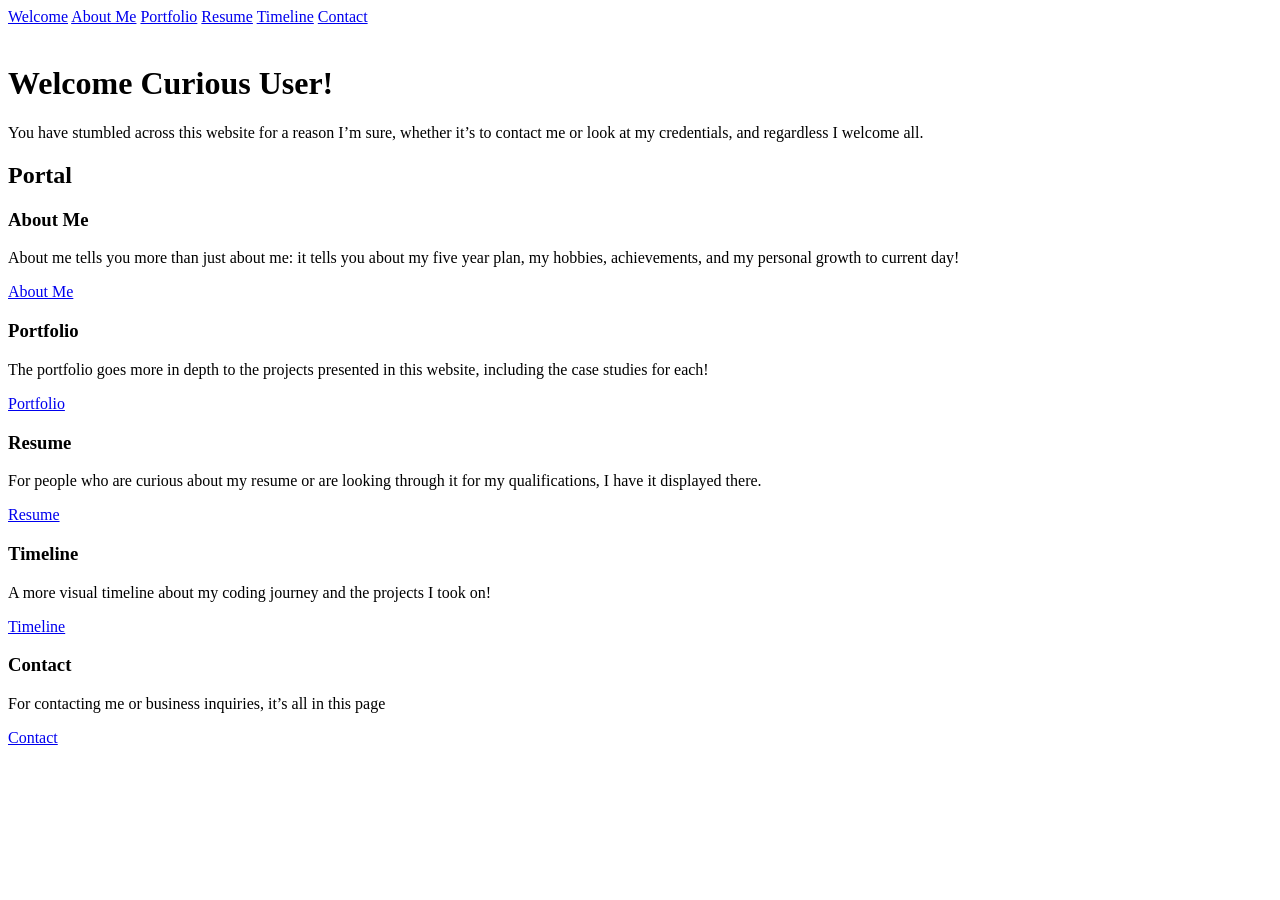
==== index.html @ 025c2a87 "Got started in portfolio coding Added a few files and got some html done in them" ====
<!DOCTYPE html>
<html lang="en">
<head>
    <meta charset="UTF-8">
    <meta name="viewport" content="width=device-width, initial-scale=1.0">
     <link rel="stylesheet" href="styles.css">
    <title>Welcome | Randy Lopez</title>
</head>
<body>
    <nav class="nav-bar">
        <a href="index.html">Welcome</a>
        <a href="aboutme.html">About Me</a>
        <a href="portfolio.html">Portfolio</a>
        <a href="resume.html">Resume</a>
        <a href="timeline.html">Timeline</a>
        <a href="contact.html">Contact</a>
    </nav>
<img class="hero-index" href="images/welcome.png">
<span class="title-welcome">
    <h1>Welcome Curious User!</h1>
    <p>You have stumbled across this website for a reason I’m sure, whether it’s to contact me or look at my credentials, and regardless I welcome all.</p>
<h2>Portal</h2>
</span>

<span class="aboutmecard" id="card">
    <h3>About Me</h3>
    <p>About me tells you more than just about me: it tells you about my five year plan, my hobbies, achievements, and my personal growth to current day!</p>
    <a href="aboutme.html">About Me</a>
</span>

<span class="portfoliocard" id="card">
    <h3>Portfolio</h3>
    <p>The portfolio goes more in depth to the projects presented in this website, including the case studies for each!</p>
    <a href="portfolio.html">Portfolio</a>
</span>

<span class="resumecard" id="card">
    <h3>Resume</h3>
    <p>For people who are curious about my resume or are looking through it for my qualifications, I have it displayed there.</p>
    <a href="resume.html">Resume</a>
</span>

<span class="timelinecard" id="card">
    <h3>Timeline</h3>
    <p>A more visual timeline about my coding journey and the projects I took on!</p>
    <a href="timeline.html">Timeline</a>
</span>

<span class="contactcard" id="card">
    <h3>Contact</h3>
    <p>For contacting me or business inquiries, it’s all in this page</p>
    <a href="contact.html">Contact</a>
</span>

    <script></script>
</body>
</html>
---- styles.css ----
:root{
primary: #273786;
secondary: #3B86B4;
uiprimary: #00722A;
uisecondary: #4C8140;
}
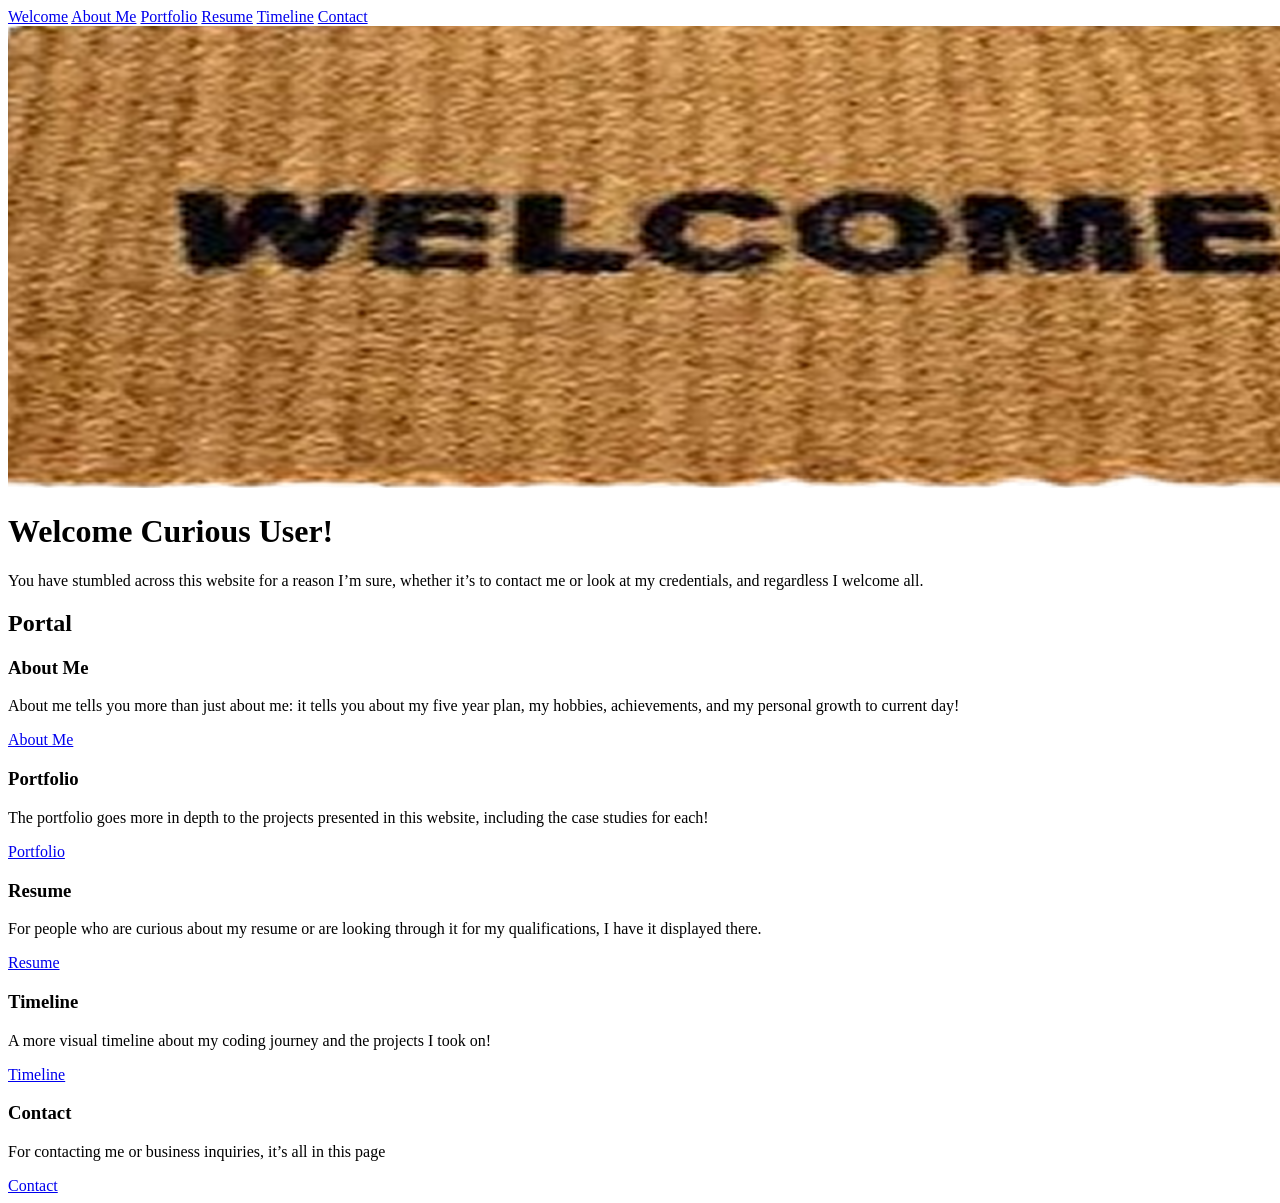
==== commit 355bcb71: "New images, finished portfolio and timeline" ====
--- a/index.html
+++ b/index.html
@@ -15,7 +15,7 @@
         <a href="timeline.html">Timeline</a>
         <a href="contact.html">Contact</a>
     </nav>
-<img class="hero-index" href="images/welcome.png">
+<img class="hero-index" src="images/welcome.png">
 <span class="title-welcome">
     <h1>Welcome Curious User!</h1>
     <p>You have stumbled across this website for a reason I’m sure, whether it’s to contact me or look at my credentials, and regardless I welcome all.</p>
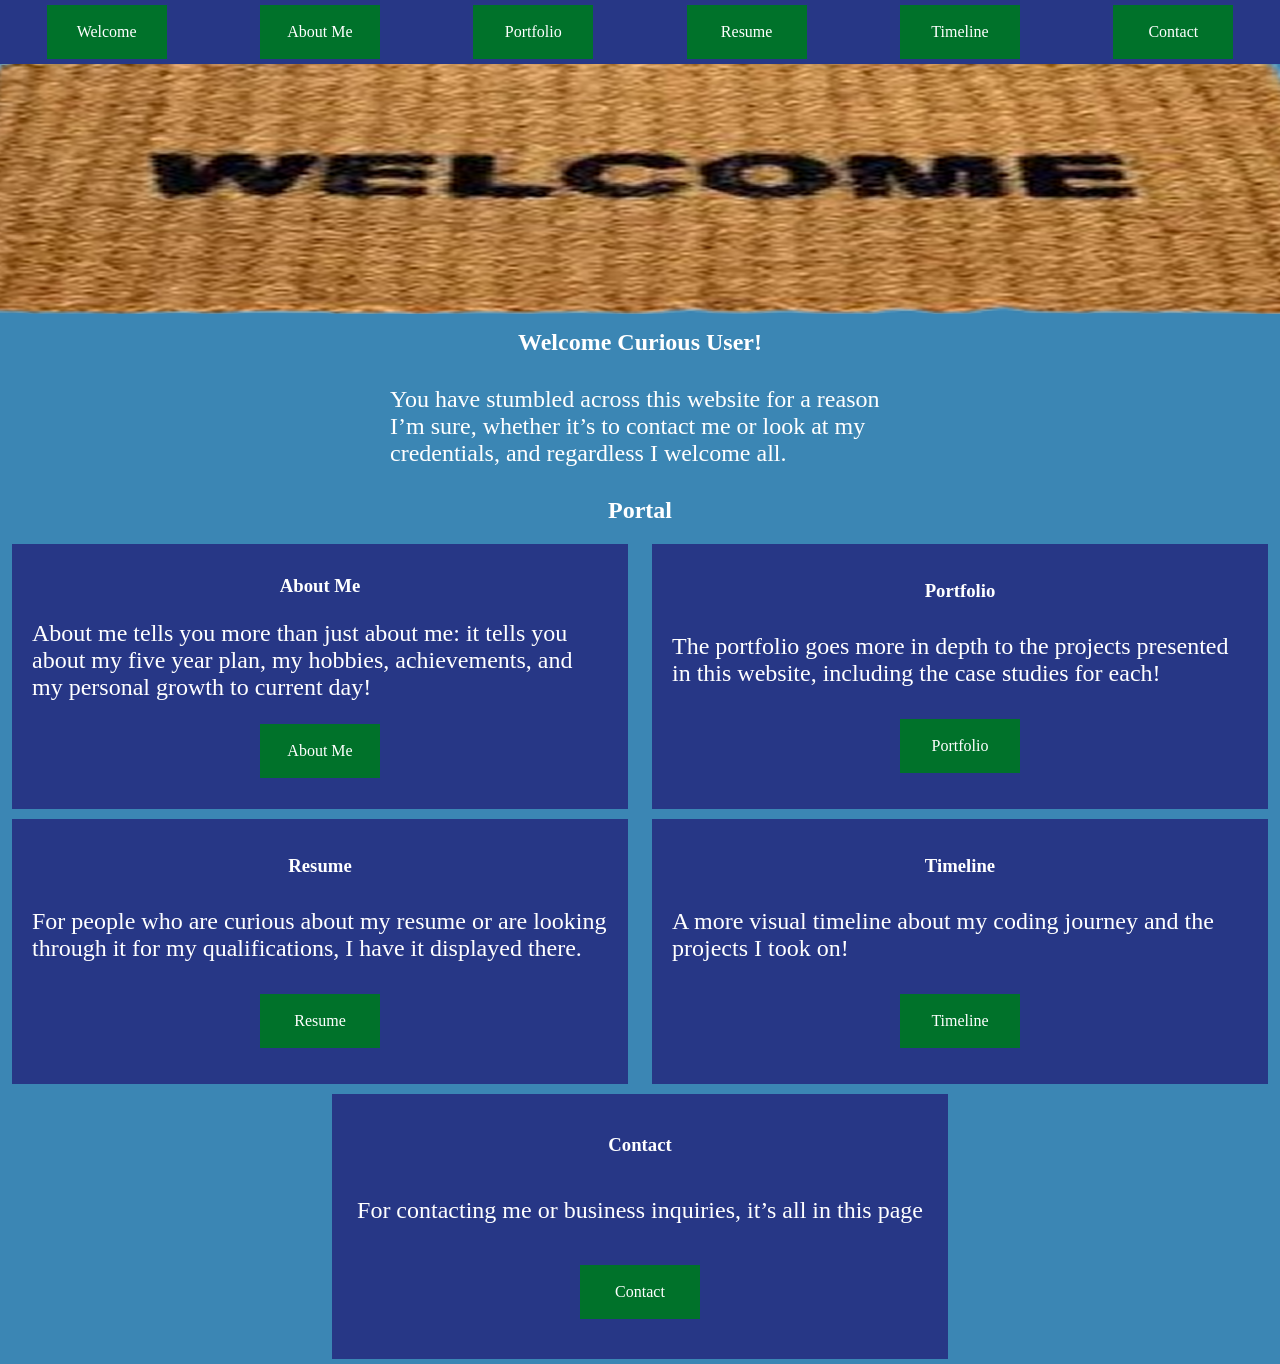
==== commit 347d97d9: "Basically the CSS is done Just need to add some images, but I added all of the CSS needed for the wh" ====
--- a/index.html
+++ b/index.html
@@ -1,12 +1,14 @@
 <!DOCTYPE html>
 <html lang="en">
+
 <head>
     <meta charset="UTF-8">
     <meta name="viewport" content="width=device-width, initial-scale=1.0">
-     <link rel="stylesheet" href="styles.css">
+    <link rel="stylesheet" href="styles.css">
     <title>Welcome | Randy Lopez</title>
 </head>
-<body>
+
+<body class="index">
     <nav class="nav-bar">
         <a href="index.html">Welcome</a>
         <a href="aboutme.html">About Me</a>
@@ -15,43 +17,50 @@
         <a href="timeline.html">Timeline</a>
         <a href="contact.html">Contact</a>
     </nav>
-<img class="hero-index" src="images/welcome.png">
-<span class="title-welcome">
-    <h1>Welcome Curious User!</h1>
-    <p>You have stumbled across this website for a reason I’m sure, whether it’s to contact me or look at my credentials, and regardless I welcome all.</p>
-<h2>Portal</h2>
-</span>
+    <img alt="hero-img" class="hero-index" src="images/welcome.png">
+    <section class="introduction">
+        <h1>Welcome Curious User!</h1>
+        <span class="welcome">
+        <p>You have stumbled across this website for a reason I’m sure, whether it’s to contact me or look at my
+            credentials, and regardless I welcome all.</p>
+        </span>
+        <h2>Portal</h2>
+    </section>
 
-<span class="aboutmecard" id="card">
-    <h3>About Me</h3>
-    <p>About me tells you more than just about me: it tells you about my five year plan, my hobbies, achievements, and my personal growth to current day!</p>
-    <a href="aboutme.html">About Me</a>
-</span>
+    <section class="indexcardcontainer">
+        <section class="aboutmecard">
+            <h3>About Me</h3>
+            <p>About me tells you more than just about me: it tells you about my five year plan, my hobbies,
+                achievements, and my personal growth to current day!</p>
+            <a href="aboutme.html">About Me</a>
+        </section>
 
-<span class="portfoliocard" id="card">
-    <h3>Portfolio</h3>
-    <p>The portfolio goes more in depth to the projects presented in this website, including the case studies for each!</p>
-    <a href="portfolio.html">Portfolio</a>
-</span>
+        <section class="portfoliocard">
+            <h3>Portfolio</h3>
+            <p>The portfolio goes more in depth to the projects presented in this website, including the case studies
+                for each!</p>
+            <a href="portfolio.html">Portfolio</a>
+        </section>
 
-<span class="resumecard" id="card">
-    <h3>Resume</h3>
-    <p>For people who are curious about my resume or are looking through it for my qualifications, I have it displayed there.</p>
-    <a href="resume.html">Resume</a>
-</span>
+        <section class="resumecard">
+            <h3>Resume</h3>
+            <p>For people who are curious about my resume or are looking through it for my qualifications, I have it
+                displayed there.</p>
+            <a href="resume.html">Resume</a>
+        </section>
 
-<span class="timelinecard" id="card">
-    <h3>Timeline</h3>
-    <p>A more visual timeline about my coding journey and the projects I took on!</p>
-    <a href="timeline.html">Timeline</a>
-</span>
+        <section class="timelinecard">
+            <h3>Timeline</h3>
+            <p>A more visual timeline about my coding journey and the projects I took on!</p>
+            <a href="timeline.html">Timeline</a>
+        </section>
 
-<span class="contactcard" id="card">
-    <h3>Contact</h3>
-    <p>For contacting me or business inquiries, it’s all in this page</p>
-    <a href="contact.html">Contact</a>
-</span>
+        <section class="contactcard">
+            <h3>Contact</h3>
+            <p>For contacting me or business inquiries, it’s all in this page</p>
+            <a href="contact.html">Contact</a>
+        </section>
+    </section>
+</body>
 
-    <script></script>
-</body>
 </html>
--- a/styles.css
+++ b/styles.css
@@ -1,6 +1,330 @@
-:root{
-primary: #273786;
-secondary: #3B86B4;
-uiprimary: #00722A;
-uisecondary: #4C8140;
+:root {
+    --primary: #273786;
+    --secondary: #3B86B4;
+    --uiprimary: #00722A;
+    --uisecondary: #4C8140;
+    --resumecolor: #043382;
+}
+
+* {
+    color: white;
+    margin: 0;
+}
+
+body {
+    background-color: var(--secondary);
+    display: flex;
+    flex-direction: column;
+    align-items: center;
+}
+
+.hero-index,
+.hero-aboutme,
+.hero-portfolio,
+.hero-contact {
+    width: 100vw;
+    height: 250px;
+}
+
+body {
+    display: flex;
+    flex-direction: column;
+    align-items: center;
+    justify-content: center;
+}
+
+a {
+    display: flex;
+    align-items: center;
+    justify-content: center;
+    background-color: var(--uiprimary);
+    text-decoration: none;
+    height: 6vh;
+    width: 120px;
+}
+
+a:hover {
+    background-color: var(--uisecondary);
+    transition: 0.2s ease;
+    scale: 1.1;
+}
+
+p {
+    font-size: x-large;
+}
+
+.nav-bar {
+    background-color: var(--primary);
+    display: flex;
+    justify-content: space-around;
+    padding: 5px;
+    width: 100vw;
+}
+
+.introduction {
+    display: flex;
+    flex-direction: column;
+    align-items: center;
+    justify-content: space-around;
+    height: 25vh;
+}
+
+.indexcardcontainer,
+.aboutmecardcontainer {
+    display: flex;
+    flex-wrap: wrap;
+    width: 100vw;
+    justify-content: space-around;
+}
+
+.aboutmecard,
+.portfoliocard,
+.resumecard,
+.timelinecard,
+.contactcard {
+    display: flex;
+    flex-direction: column;
+    justify-content: space-around;
+    align-items: center;
+    background-color: var(--primary);
+    width: 45vw;
+    height: 25vh;
+    padding: 20px;
+    margin: 5px;
+}
+
+.summary {
+    background-color: var(--primary);
+    width: 30vw;
+    margin: 40px;
+}
+
+.yearplans,
+.achievements,
+.reflection,
+.hobbies {
+    display: flex;
+    flex-direction: column;
+    align-items: center;
+    background-color: var(--primary);
+    margin: 5px;
+    width: 40vw;
+    justify-content: space-around;
+    padding: 10px;
+}
+
+h1 {
+    text-align: center;
+}
+
+.welcome,
+.quote,
+.casestudydesc,
+.thanks {
+    width:500px;
+}
+
+.portfoliosubsection {
+    margin: 20px;
+}
+
+.bioshield,
+.pawpal,
+.eecu,
+.enrichment-essay,
+.attention-essay {
+    display: flex;
+    flex-direction: column;
+    align-items: center;
+    margin: 10px;
+    width: 40vw;
+    background-color: var(--primary);
+    padding: 10px
+}
+
+.codingcardcontainer {
+    width: 100vw;
+    display: flex;
+    flex-direction: row;
+    flex-wrap: wrap;
+    justify-content: space-around;
+}
+
+.eecu {
+    align-self: center;
+}
+
+.bioshieldproject,
+.pawpalproject,
+.eecuproject {
+margin: 30px;
+}
+
+.bioshieldwebsite,
+.pawpalwebsite,
+.eecuwebsite {
+height: 55vh;
+width: 40vw;
+}
+
+.essaycardcontainer {
+    display: flex;
+    justify-content: space-around;
+    width: 100vw;
+}
+
+.enrichment-essay,
+.attention-essay {
+    display: flex;
+    flex-direction: column;
+    justify-content: space-around;
+    height: 20vh;
+    padding: 30px;
+}
+
+.contactmethods {
+    background-color: var(--primary);
+    width: 60vw;
+    height: 30vh;
+    display: flex;
+    flex-direction: column;
+    align-items: flex-start;
+    justify-content: space-around;
+    padding: 30px;
+    margin: 20px;
+}
+
+a.facebook,
+a.instagram,
+a.linkedin {
+    display: inline-block;
+    text-decoration: underline;
+    width: 30vw;
+    background-color: rgba(0, 0, 0, 0);
+}
+
+a.facebook {
+    width: 50vw;
+}
+
+a.facebook:hover,
+a.instagram:hover,
+a.linkedin:hover {
+scale:1.0
+}
+
+.contacttitle {
+    align-self: center;
+}
+
+.resumesummary {
+    width: 30vw;
+}
+
+button {
+    background-color: var(--uiprimary);
+    border: 0px;
+    border-radius: 40px;
+    font-size: xx-large;
+    padding: 20px;
+    margin: 30px;
+}
+
+#showresume {
+margin-right: 2.5vw;
+}
+
+#closeresume {
+margin-left: 2.5vw;
+}
+
+.resume {
+    background-color: white;
+}
+
+.resumeheader {
+    display: flex;
+    justify-content: space-around;
+    font-size: xxx-large;
+    padding: 10px;
+    background-color: var(--resumecolor)
+}
+
+.resume-title {
+    background-color: var(--resumecolor);
+    width: max-content;
+    padding: 10px;
+    border-radius: 14px;
+    font-size: x-large;
+}
+
+.webdesignersummary,
+ul,
+li,
+strong {
+    color: black;
+}
+
+.professionalsummary {
+    display: flex;
+    flex-direction: column;
+    width: 20vw;
+    margin-top: 10px;
+}
+
+.resumecontact {
+    display: flex;
+    flex-direction: column;
+    margin-top: 10px;
+}
+
+a.github,
+a.resumelinkedin {
+    color: rgb(0, 106, 177);
+    text-decoration: underline;
+    background-color: rgba(0, 0, 0, 0);
+    width: 12vw;
+}
+
+a.github:hover,
+a.resumelinkedin:hover {
+    scale: 1.0;
+}
+
+.summarycontact {
+    display: flex;
+    justify-content: space-around;
+}
+
+.projectskills {
+display: flex;
+justify-content: space-around;
+height: 30vh;
+}
+
+.skillsettechnical, 
+.skillsetsocial,
+.bioshieldoverview,
+.pawpaloverview,
+.zoologixoverview {
+    color: black;
+}
+
+.education {
+    display: flex;
+    flex-direction: column;
+    justify-content: space-around;
+    height: 20vh;
+}
+
+.event {
+    display: flex;
+    flex-direction: column;
+    background-color: white;
+width: 20vw;
+}
+
+p.eventdesc,
+h3.eventdate {
+    color: black;
 }
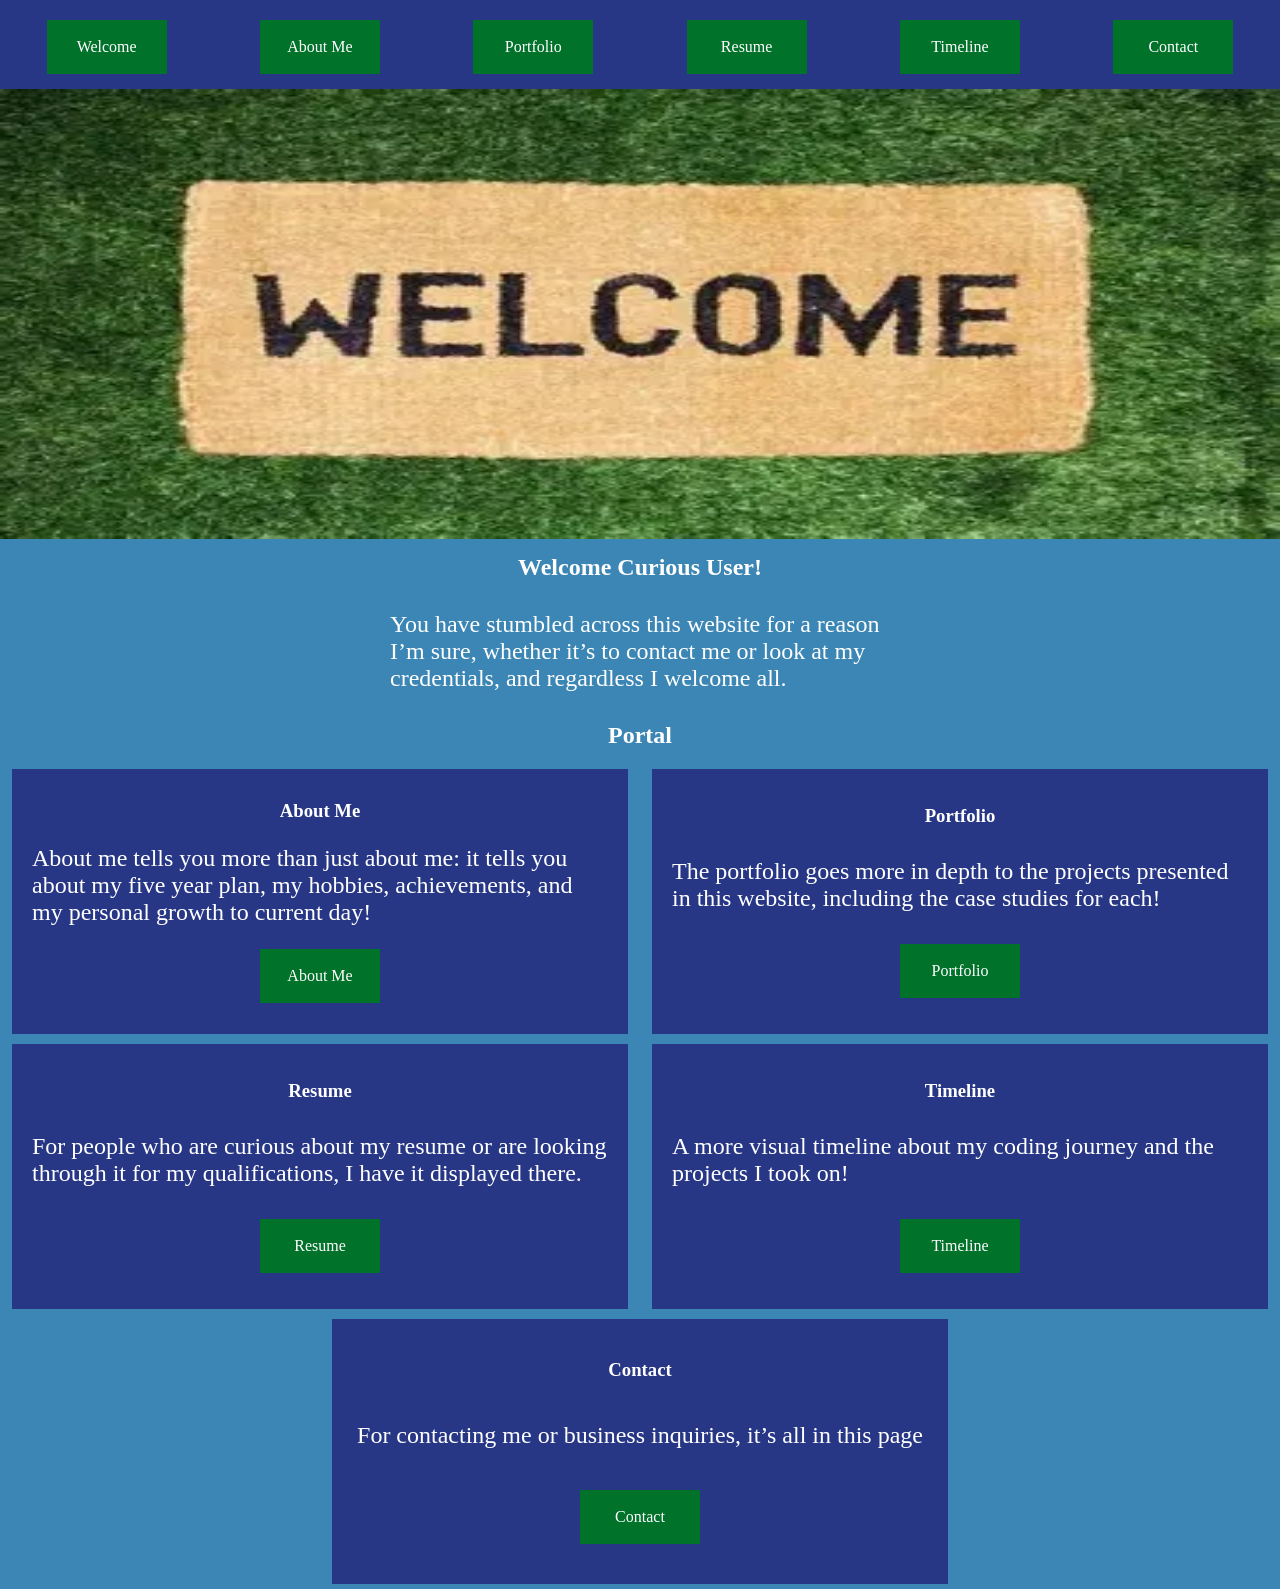
==== commit 313e6ec2: "Fixed timeline, updated pictures, updated nav bar so the links don't stick to the top of the screen" ====
--- a/index.html
+++ b/index.html
@@ -10,14 +10,14 @@
 
 <body class="index">
     <nav class="nav-bar">
-        <a href="index.html">Welcome</a>
-        <a href="aboutme.html">About Me</a>
-        <a href="portfolio.html">Portfolio</a>
-        <a href="resume.html">Resume</a>
-        <a href="timeline.html">Timeline</a>
-        <a href="contact.html">Contact</a>
+        <a href="index.html" class="welcomelink" id="navlink">Welcome</a>
+        <a href="aboutme.html" class="aboutmelink" id="navlink">About Me</a>
+        <a href="portfolio.html" class="portfoliolink" id="navlink">Portfolio</a>
+        <a href="resume.html" class="resmelink" id="navlink">Resume</a>
+        <a href="timeline.html" class="timelinelink" id="navlink">Timeline</a>
+        <a href="contact.html" class="contactlink" id="navlink">Contact</a>
     </nav>
-    <img alt="hero-img" class="hero-index" src="images/welcome.png">
+    <img alt="hero-img" class="hero-index" src="images/welcome.webp">
     <section class="introduction">
         <h1>Welcome Curious User!</h1>
         <span class="welcome">
--- a/styles.css
+++ b/styles.css
@@ -23,7 +23,7 @@
 .hero-portfolio,
 .hero-contact {
     width: 100vw;
-    height: 250px;
+    height: 450px;
 }
 
 body {
@@ -53,12 +53,20 @@
     font-size: x-large;
 }
 
+strong:first-child {
+    color: white;
+}
+
 .nav-bar {
     background-color: var(--primary);
     display: flex;
     justify-content: space-around;
-    padding: 5px;
+    padding: 15px;
     width: 100vw;
+}
+
+#navlink {
+margin-top: 5px;
 }
 
 .introduction {
@@ -113,6 +121,10 @@
     padding: 10px;
 }
 
+.hobbies {
+    align-self: flex-start;
+}
+
 h1 {
     text-align: center;
 }
@@ -121,7 +133,7 @@
 .quote,
 .casestudydesc,
 .thanks {
-    width:500px;
+    width: 500px;
 }
 
 .portfoliosubsection {
@@ -143,7 +155,7 @@
 }
 
 .codingcardcontainer {
-    width: 100vw;
+    width: 85vw;
     display: flex;
     flex-direction: row;
     flex-wrap: wrap;
@@ -157,20 +169,20 @@
 .bioshieldproject,
 .pawpalproject,
 .eecuproject {
-margin: 30px;
+    margin: 30px;
 }
 
 .bioshieldwebsite,
 .pawpalwebsite,
 .eecuwebsite {
-height: 55vh;
-width: 40vw;
+    height: 55vh;
+    width: 40vw;
 }
 
 .essaycardcontainer {
     display: flex;
     justify-content: space-around;
-    width: 100vw;
+    width: 85vw;
 }
 
 .enrichment-essay,
@@ -178,7 +190,7 @@
     display: flex;
     flex-direction: column;
     justify-content: space-around;
-    height: 20vh;
+    height: min-content;
     padding: 30px;
 }
 
@@ -210,7 +222,7 @@
 a.facebook:hover,
 a.instagram:hover,
 a.linkedin:hover {
-scale:1.0
+    scale: 1.0
 }
 
 .contacttitle {
@@ -219,6 +231,12 @@
 
 .resumesummary {
     width: 30vw;
+}
+
+#resume {
+    display: none;
+    background-color: white;
+    height: 95vh;
 }
 
 button {
@@ -231,21 +249,17 @@
 }
 
 #showresume {
-margin-right: 2.5vw;
+    margin-right: 2.5vw;
 }
 
 #closeresume {
-margin-left: 2.5vw;
-}
-
-.resume {
-    background-color: white;
+    margin-left: 2.5vw;
 }
 
 .resumeheader {
     display: flex;
     justify-content: space-around;
-    font-size: xxx-large;
+    font-size: xx-large;
     padding: 10px;
     background-color: var(--resumecolor)
 }
@@ -268,7 +282,7 @@
 .professionalsummary {
     display: flex;
     flex-direction: column;
-    width: 20vw;
+    width: 30vw;
     margin-top: 10px;
 }
 
@@ -276,6 +290,7 @@
     display: flex;
     flex-direction: column;
     margin-top: 10px;
+    width: 30vw;
 }
 
 a.github,
@@ -296,17 +311,22 @@
     justify-content: space-around;
 }
 
+.projects {
+    height: 400px;
+}
+
 .projectskills {
-display: flex;
-justify-content: space-around;
-height: 30vh;
-}
-
-.skillsettechnical, 
+    display: flex;
+    justify-content: space-around;
+    height: 30vh;
+}
+
+.skillsettechnical,
 .skillsetsocial,
 .bioshieldoverview,
 .pawpaloverview,
-.zoologixoverview {
+.zoologixoverview,
+.zengardenoverview {
     color: black;
 }
 
@@ -314,17 +334,127 @@
     display: flex;
     flex-direction: column;
     justify-content: space-around;
-    height: 20vh;
-}
-
-.event {
-    display: flex;
-    flex-direction: column;
-    background-color: white;
-width: 20vw;
+    margin-top: 50px;
+    height: 100px;
 }
 
 p.eventdesc,
 h3.eventdate {
     color: black;
-}+}
+
+#showresume,
+#closeresume {
+    cursor: pointer;
+}
+
+/*timeline section*/
+
+.timelinecontainer {
+    width: 800px;
+}
+
+.timelinecontainer::after {
+    content: '';
+    position: absolute;
+    width: 20px;
+    height: 1400px;
+    background-color: white;
+    top: 235px;
+    left: 50%;
+    margin-right: 2px;
+    border-radius: 2px;
+}
+
+.event {
+    padding: 10px 40px;
+    position: relative;
+    width: 50%;
+    box-sizing: border-box;
+}
+
+.event:nth-child(even) {
+    left: 0;
+}
+
+.event:nth-child(odd) {
+    left: 55%;
+}
+
+.event h3 {
+    margin-top: 0;
+    font-size: 1.5rem;
+}
+
+.timelineimg {
+    position: absolute;
+    width: 75px;
+    height: 75px;
+    right: -53px;
+    top: 50%;
+    transform: translateY(-50%);
+    background-color: white;
+    border-radius: 50%;
+    z-index: 1;
+    padding: 5px;
+}
+
+.event:nth-child(odd) .timelineimg {
+    right: 97%;
+}
+
+.eventdesc {
+    display: flex;
+    flex-direction: column;
+    align-items: center;
+    background-color: white;
+    border-radius: 20px;
+    padding: 2px;
+    background-repeat: no-repeat;
+    margin: 20px;
+    margin-left: 15px;
+    width: fit-content;
+    height: max-content;
+}
+
+#bioshieldevent:after,
+#EECUevent:after {
+    content: '';
+    position: absolute;
+    width: 90px;
+    height: 20px;
+    top: 130px;
+    z-index: -1;
+    background-color: white;
+    left: 80%;
+    border-radius: 2px;
+}
+
+#beginjourney:after,
+#pawpalevent:after {
+    content: '';
+    position: absolute;
+    width: 60px;
+    height: 20px;
+    top: 130px;
+    z-index: -1;
+    background-color: white;
+    left: 0%;
+    border-radius: 2px;
+}
+
+#controllerevent:after {
+    content: '';
+    position: absolute;
+    width: 60px;
+    height: 20px;
+    top: 270px;
+    z-index: -1;
+    background-color: white;
+    left: 0%;
+    border-radius: 2px;
+}
+
+#owl {
+    top: 140px;
+}
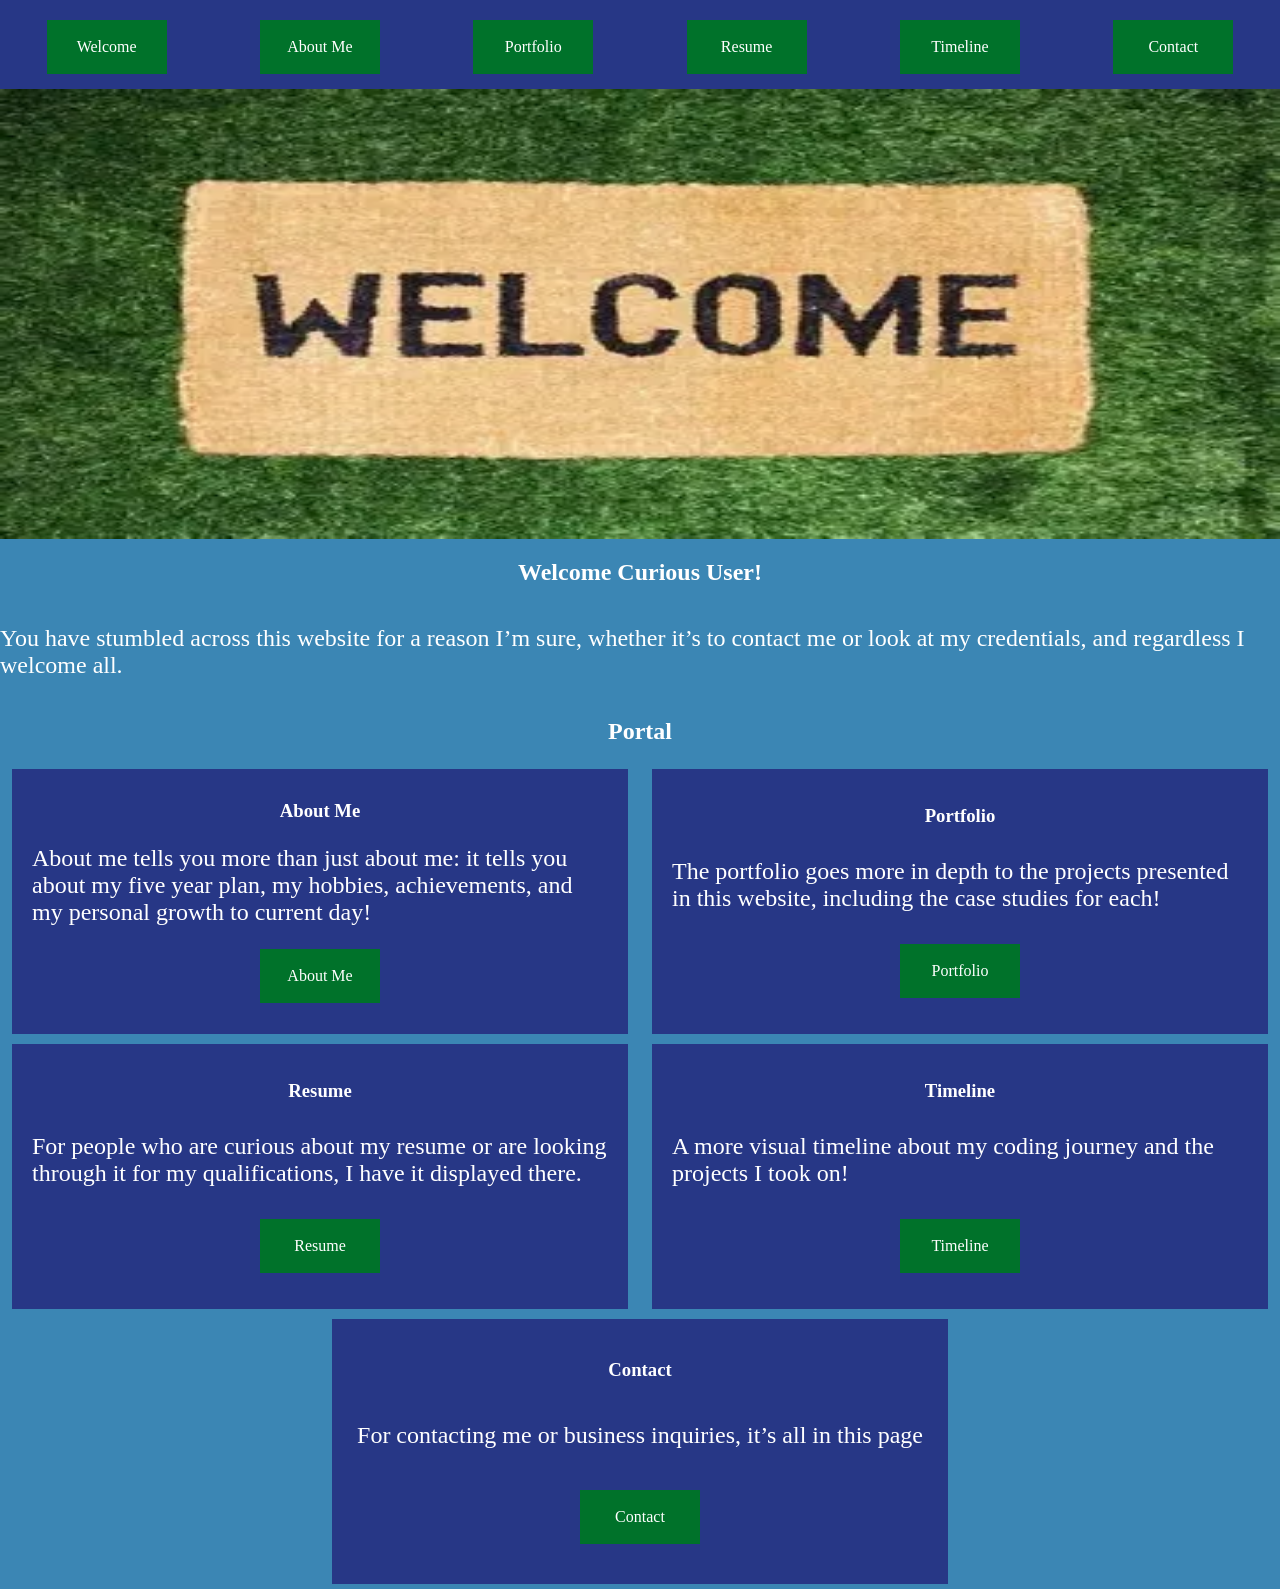
==== commit dbf42532: "Updated HTML for markup and fixed links not working" ====
--- a/index.html
+++ b/index.html
@@ -10,20 +10,18 @@
 
 <body class="index">
     <nav class="nav-bar">
-        <a href="index.html" class="welcomelink" id="navlink">Welcome</a>
-        <a href="aboutme.html" class="aboutmelink" id="navlink">About Me</a>
-        <a href="portfolio.html" class="portfoliolink" id="navlink">Portfolio</a>
-        <a href="resume.html" class="resmelink" id="navlink">Resume</a>
-        <a href="timeline.html" class="timelinelink" id="navlink">Timeline</a>
-        <a href="contact.html" class="contactlink" id="navlink">Contact</a>
+        <a href="index.html" class="welcomelink">Welcome</a>
+        <a href="aboutme.html" class="aboutmelink">About Me</a>
+        <a href="portfolio.html" class="portfoliolink">Portfolio</a>
+        <a href="resume.html" class="resumelink">Resume</a>
+        <a href="timeline.html" class="timelinelink">Timeline</a>
+        <a href="contact.html" class="contactlink">Contact</a>
     </nav>
     <img alt="hero-img" class="hero-index" src="images/welcome.webp">
     <section class="introduction">
         <h1>Welcome Curious User!</h1>
-        <span class="welcome">
         <p>You have stumbled across this website for a reason I’m sure, whether it’s to contact me or look at my
             credentials, and regardless I welcome all.</p>
-        </span>
         <h2>Portal</h2>
     </section>
 
--- a/styles.css
+++ b/styles.css
@@ -65,8 +65,13 @@
     width: 100vw;
 }
 
-#navlink {
-margin-top: 5px;
+.welcomelink,
+.aboutmelink,
+.portfoliolink,
+.resumelink,
+.timelinelink,
+.contactlink {
+    margin-top: 5px;
 }
 
 .introduction {
@@ -457,4 +462,4 @@
 
 #owl {
     top: 140px;
-}
+}
